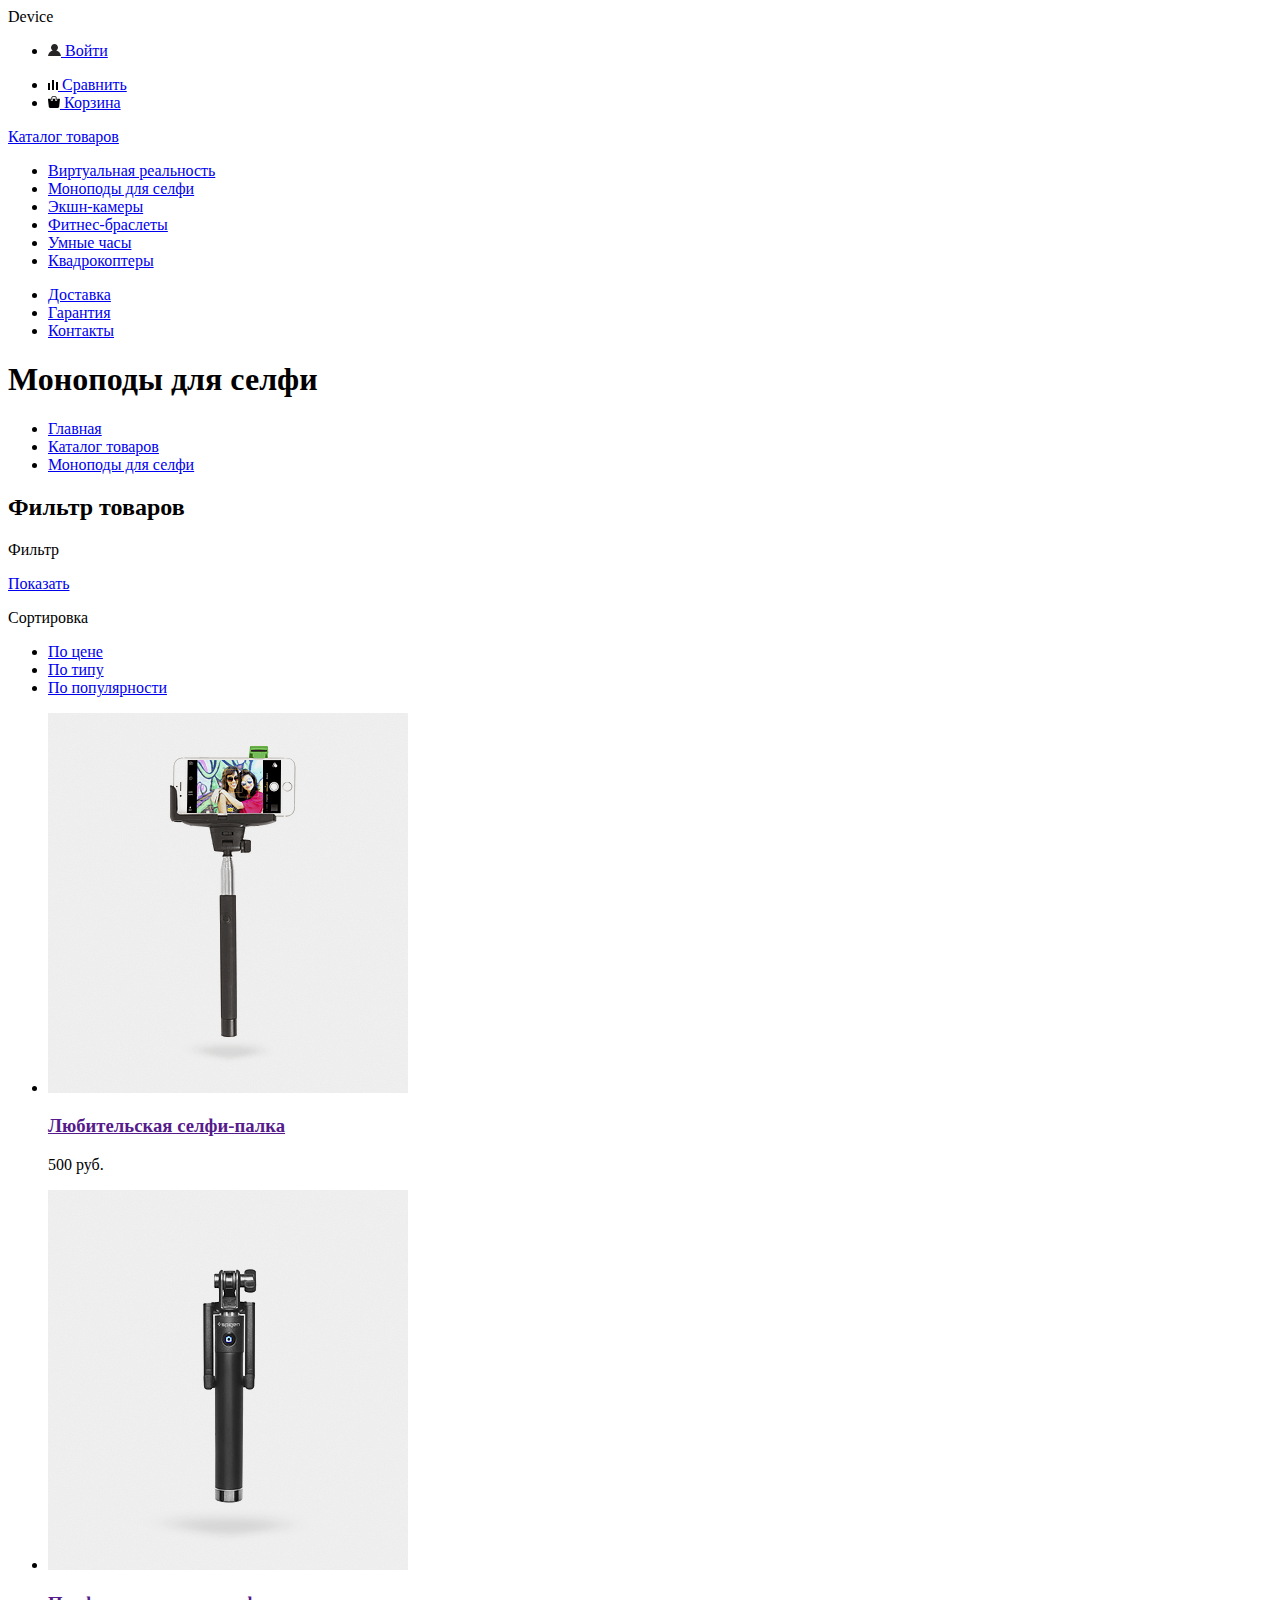
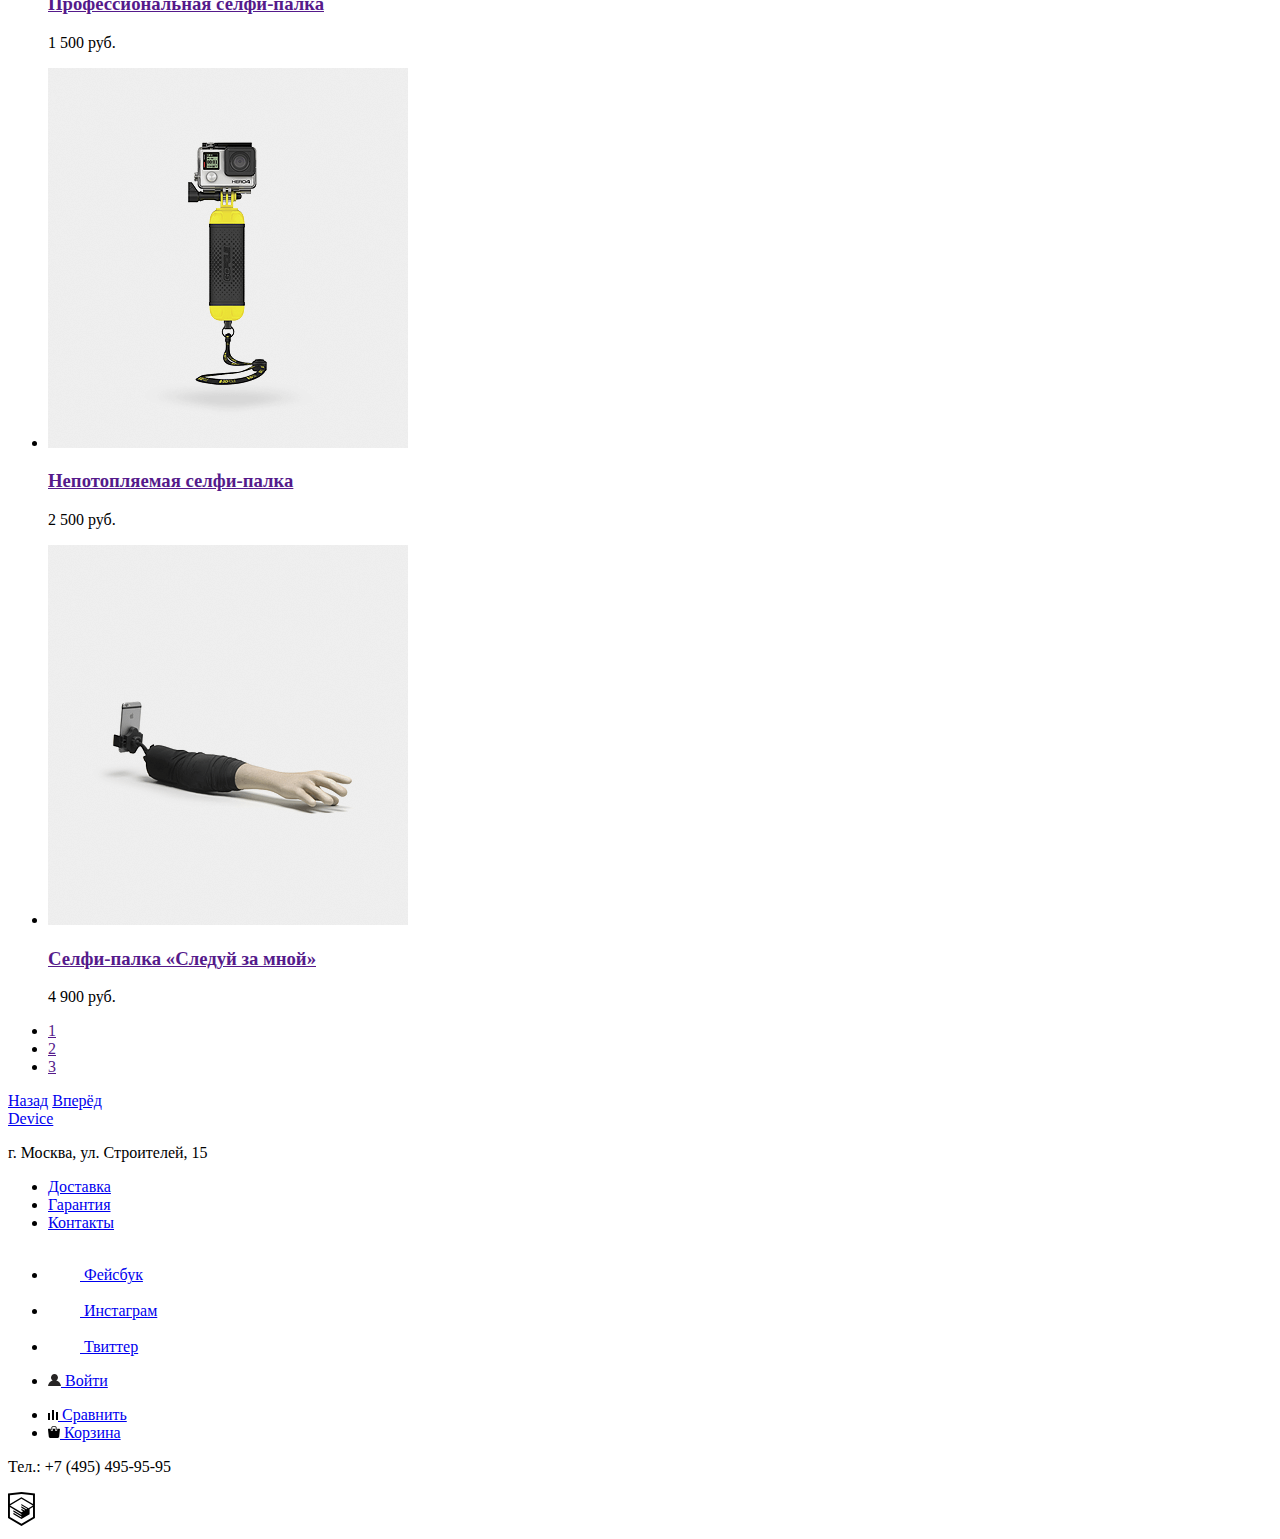
==== catalog.html @ 2fdd9cb0 "Готовлю графику 3 урок" ====
<!DOCTYPE html>
<html lang="en">

<head>
    <meta charset="UTF-8">
    <meta name="viewport" content="width=device-width, initial-scale=1.0">
    <title>Document</title>
</head>

<body>
    <header class="header">
        <a class="logo">Device</a>
        <!---Здесь будет input-->
        <ul class="login">
            <li class="login__item">
                <a class="login__link" href="#">
                    <svg xmlns="http://www.w3.org/2000/svg" width="13" height="12">
                        <path fill="#272525"
                            d="M.032 12H12.97c-.163-2.643-2.074-4.837-4.67-5.543a3.47 3.47 0 0 0 1.687-2.972C9.985 1.56 8.425 0 6.5 0S3.015 1.56 3.015 3.485c0 1.264.68 2.36 1.688 2.972C2.106 7.163.194 9.357.032 12z" />
                    </svg>
                    Войти
                </a>
            </li>
        </ul>
        <ul class="shop">
            <li class="shop__item">
                <a class="shop__link" href="#">
                    <svg xmlns="http://www.w3.org/2000/svg" width="10" height="10">
                        <path d="M8 2h1.984v8H8zM0 3h1.984v7H0zm4-3h2v10H4z" />
                    </svg>
                    Сравнить
                </a>
            </li>
            <li class="shop__item">
                <a class="shop__link" href="#">
                    <svg xmlns="http://www.w3.org/2000/svg" width="12" height="12">
                        <path
                            d="M11.864 3.017a.43.43 0 0 0-.327-.154H9.225V4.1c0 .563-.484 1.022-1.08 1.022S7.067 4.654 7.067 4.1V2.863H4.9V4.1c0 .563-.485 1.022-1.08 1.022S2.75 4.654 2.75 4.1V2.863H.438a.43.43 0 0 0-.327.154.47.47 0 0 0-.108.358L.78 10.5c.015.806.642 1.455 1.4 1.455h7.595c.77 0 1.396-.65 1.4-1.455l.776-7.134c.015-.13-.026-.26-.108-.358zM3.83 4.5c.24 0 .433-.184.433-.4V1.84c0-.632.672-1.022 1.295-1.022h1.08c.655 0 1.078.4 1.078 1.022V4.1c0 .225.194.4.43.4s.433-.184.433-.4V1.84C8.577.773 7.76 0 6.636 0h-1.08c-1.2 0-2.16.826-2.16 1.84V4.1c0 .225.194.4.43.4z" />
                    </svg>
                    Корзина
                </a>
            </li>
        </ul>
        <nav class="navigation">
            <div class="menu-modal">
                <a class="menu-button" href="#">
                    Каталог товаров
                </a>
                <ul class="menu-modal__content">
                    <li class="menu-modal__page">
                        <a class="menu-modal__link" href="#">Виртуальная реальность</a>
                    </li>
                    <li class="menu-modal__page">
                        <a class="menu-modal__link" href="#">Моноподы для селфи</a>
                    </li>
                    <li class="menu-modal__page">
                        <a class="menu-modal__link" href="#">Экшн-камеры</a>
                    </li>
                    <li class="menu-modal__page">
                        <a class="menu-modal__link" href="#">Фитнес-браслеты</a>
                    </li>
                    <li class="menu-modal__page">
                        <a class="menu-modal__link" href="#">Умные часы</a>
                    </li>
                    <li class="menu-modal__page">
                        <a class="menu-modal__link" href="#">Квадрокоптеры</a>
                    </li>
                </ul>
            </div>
            <ul class="menu">
                <li class="menu__page">
                    <a class="menu__link" href="#">Доставка</a>
                </li>
                <li class="menu__page">
                    <a class="menu__link" href="#">Гарантия</a>
                </li>
                <li class="menu__page">
                    <a class="menu__link" href="#">Контакты</a>
                </li>
            </ul>
        </nav>
    </header>
    <main class="container">
        <h1 class="title">Моноподы для селфи</h1>
        <ul class="breadcrumbs">
            <li class="breadcrumbs__item">
                <a class="breadcrumbs__link" href="#">Главная</a>
            </li>
            <li class="breadcrumbs__item">
                <a class="breadcrumbs__link" href="#">Каталог товаров</a>
            </li>
            <li class="breadcrumbs__item">
                <a class="breadcrumbs__link" href="#">Моноподы для селфи</a>
            </li>
        </ul>
        <section class="filter">
            <h2 class="visually-hidden">Фильтр товаров</h2>
            <p class="text-uppercase">Фильтр</p>
            <!--Здесь будет форма-->
            <a class="button" href="#">Показать</a>
        </section>
        <section class="carts">
            <p class="text-uppercase">Сортировка</p>
            <ul class="sorting-list">
                <li class="sorting-list__item">
                    <a class="sorting-list__link" href="#">По цене</a>
                </li>
                <li class="sorting-list__item">
                    <a class="sorting-list__link" href="#">По типу</a>
                </li>
                <li class="sorting-list__item">
                    <a class="sorting-list__link" href="#">По популярности</a>
                </li>
            </ul>
            <ul class="carts-list">
                <li class="carts-list__item">
                    <a class="carts-list__link" href="#">
                        <img src="img/item-1.png" alt="Любительская селфи-палка">
                    </a>
                    <h3>
                        <a class="carts-list__link" href="">Любительская селфи-палка</a>
                    </h3>
                    <p>500 руб.</p>
                </li>
                <li class="carts-list__item">
                    <a class="carts-list__link" href="#">
                        <img src="img/item-2.png" alt="Профессиональная селфи-палка">
                    </a>
                    <h3>
                        <a class="carts-list__link" href="">Профессиональная селфи-палка</a>
                    </h3>
                    <p>1 500 руб.</p>
                </li>
                <li class="carts-list__item">
                    <a class="carts-list__link" href="#">
                        <img src="img/item-3.png" alt="Непотопляемая селфи-палка">
                    </a>
                    <h3>
                        <a class="carts-list__link" href="">Непотопляемая селфи-палка</a>
                    </h3>
                    <p>2 500 руб.</p>
                </li>
                <li class="carts-list__item">
                    <a class="carts-list__link" href="#">
                        <img src="img/item-4.png" alt="Селфи-палка «Следуй за мной»">
                    </a>
                    <h3>
                        <a class="carts-list__link" href="">Селфи-палка «Следуй за мной»</a>
                    </h3>
                    <p>4 900 руб.</p>
                </li>
            </ul>
            <ul class="pages">
                <li class="pages__item">
                    <a class="pages__link" href="">1</a>
                </li>
                <li class="pages__item">
                    <a class="pages__link" href="">2</a>
                </li>
                <li class="pages__item">
                    <a class="pages__link" href="">3</a>
                </li>
            </ul>
            <a class="text-uppercase" href="#">Назад</a>
            <a class="text-uppercase" href="#">Вперёд</a>
        </section>
    </main>
    <footer class="footer">
        <a class="logo" href="#">Device</a>
        <p class="text text_color_white">г. Москва, ул. Строителей, 15</p>
        <ul class="footer__menu">
            <li class="footer__menu-item">
                <a class="footer__menu-link" href="#">Доставка</a>
            </li>
            <li class="footer__menu-item">
                <a class="footer__menu-link" href="#">Гарантия</a>
            </li>
            <li class="footer__menu-item">
                <a class="footer__menu-link" href="#">Контакты</a>
            </li>
        </ul>
        <ul class="social">
            <li class="social__item">
                <a class="social__link" href="#">
                    <svg xmlns="http://www.w3.org/2000/svg" width="32" height="32">
                        <path fill="#fff"
                            d="M16 0C7.164 0 0 7.163 0 16s7.164 16 16 16 16-7.164 16-16S24.837 0 16 0zm4.062 9.455h-3.02V12.9h3.02v3.445h-3.02v8.6h-3.02v-8.6H11V12.9h3.02V9.455C14.02 7.553 15.374 6 17.042 6h3.02v3.445z" />
                    </svg>
                    Фейсбук
                </a>
            </li>
            <li class="social__item">
                <a class="social__link" href="#">
                    <svg xmlns="http://www.w3.org/2000/svg" width="32" height="32" fill="#fff">
                        <path
                            d="M20.916 16a4.94 4.94 0 0 1-4.938 4.938A4.94 4.94 0 0 1 11.039 16a4.92 4.92 0 0 1 .138-1.14h-.897v6.838h11.396V14.86h-.897c.086.367.137.746.137 1.14zm-4.938 2.66c1.466 0 2.66-1.193 2.66-2.66s-1.193-2.66-2.66-2.66-2.66 1.193-2.66 2.66 1.192 2.66 2.66 2.66zm2.66-8.358h3.04v3.04h-3.04zM16 0C7.164 0 0 7.164 0 16s7.164 16 16 16 16-7.163 16-16S24.837 0 16 0zm7.955 21.698c0 1.254-1.025 2.28-2.28 2.28H10.28A2.29 2.29 0 0 1 8 21.698V10.302a2.29 2.29 0 0 1 2.28-2.28h11.396a2.29 2.29 0 0 1 2.28 2.28v11.396z" />
                    </svg>
                    Инстаграм
                </a>
            </li>
            <li class="social__item">
                <a class="social__link" href="#">
                    <svg xmlns="http://www.w3.org/2000/svg" width="32" height="32">
                        <path fill="#fff"
                            d="M16 0C7.164 0 0 7.164 0 16s7.164 16 16 16 16-7.163 16-16S24.837 0 16 0zm7.944 12.81c-.25 6.516-3.463 10.832-10.992 10.702h-.486c-.447 0-4.543-.443-5.344-1.823 2.48.2 4.247-.406 5.12-1.136-1.048-.29-2.923-.46-3.25-2.848.384.104.618.22 1.3.113-1.307-.824-2.758-1.52-2.68-3.643.31.317 1.164.518 1.46.457-.768-.233-2.15-3.244-.974-4.78 1.984 1.8 4.075 3.482 7.804 3.643.227-2.214 1.24-3.7 3.168-4.325 1.84-.48 3.255.26 3.9 1.138l2.193-.685c-.004.833-.57 1.463-.935 1.71.747.165 1.423-.475 1.423-.475-.184.963-1.094 1.725-1.707 1.954z" />
                    </svg>
                    Твиттер
                </a>
            </li>
        </ul>
        <ul class="login">
            <li class="login__item">
                <a class="login__link login__link-footer" href="#">
                    <svg xmlns="http://www.w3.org/2000/svg" width="13" height="12">
                        <path fill="#272525"
                            d="M.032 12H12.97c-.163-2.643-2.074-4.837-4.67-5.543a3.47 3.47 0 0 0 1.687-2.972C9.985 1.56 8.425 0 6.5 0S3.015 1.56 3.015 3.485c0 1.264.68 2.36 1.688 2.972C2.106 7.163.194 9.357.032 12z" />
                    </svg>
                    Войти
                </a>
            </li>
        </ul>
        <ul class="shop">
            <li class="shop__item">
                <a class="shop__link shop__link-footer" href="#">
                    <svg xmlns="http://www.w3.org/2000/svg" width="10" height="10">
                        <path d="M8 2h1.984v8H8zM0 3h1.984v7H0zm4-3h2v10H4z" />
                    </svg>
                    Сравнить
                </a>
            </li>
            <li class="shop__item">
                <a class="shop__link shop__link-footer" href="#">
                    <svg xmlns="http://www.w3.org/2000/svg" width="12" height="12">
                        <path
                            d="M11.864 3.017a.43.43 0 0 0-.327-.154H9.225V4.1c0 .563-.484 1.022-1.08 1.022S7.067 4.654 7.067 4.1V2.863H4.9V4.1c0 .563-.485 1.022-1.08 1.022S2.75 4.654 2.75 4.1V2.863H.438a.43.43 0 0 0-.327.154.47.47 0 0 0-.108.358L.78 10.5c.015.806.642 1.455 1.4 1.455h7.595c.77 0 1.396-.65 1.4-1.455l.776-7.134c.015-.13-.026-.26-.108-.358zM3.83 4.5c.24 0 .433-.184.433-.4V1.84c0-.632.672-1.022 1.295-1.022h1.08c.655 0 1.078.4 1.078 1.022V4.1c0 .225.194.4.43.4s.433-.184.433-.4V1.84C8.577.773 7.76 0 6.636 0h-1.08c-1.2 0-2.16.826-2.16 1.84V4.1c0 .225.194.4.43.4z" />
                    </svg>
                    Корзина
                </a>
            </li>
        </ul>
        <p class="text">Тел.: +7 (495) 495-95-95</p>
        <a class="html-academy" href="#">
            <svg xmlns="http://www.w3.org/2000/svg" width="26.943" height="34.09">
                <path
                    d="M13.62.017L13.472 0 0 1.412v24.66L13.473 34.1l13.472-8.015V1.412L13.62.017zm11.4 12.1L13.495 5.334l-.001-.104-.087.05-.088-.056v.11L1.925 12.118v-8.97l11.548-1.212L25.02 3.147v8.98zm-11.614-5.34L24.923 13.5l-4.48 2.64-7.093-4.22-.014 1.415 5.904 3.513-.86.507-5.03-2.992-.014 1.415 3.827 2.275-.782.523-3.03-1.787-.014 1.413 1.853 1.09-1.8 1.08-11.356-6.75 11.37-6.835zm-11.48 8.34l11.41 6.79.016 1.044L5.4 18.234l-.015 1.416 7.98 4.795.018 1.076-7.973-4.74-.013 1.414 8.067 4.847 8.143-4.872-.01-5.177 3.415-2.036v10.02L13.472 31.85 1.925 24.98v-9.852z" />
            </svg>
        </a>
    </footer>
</body>

</html>
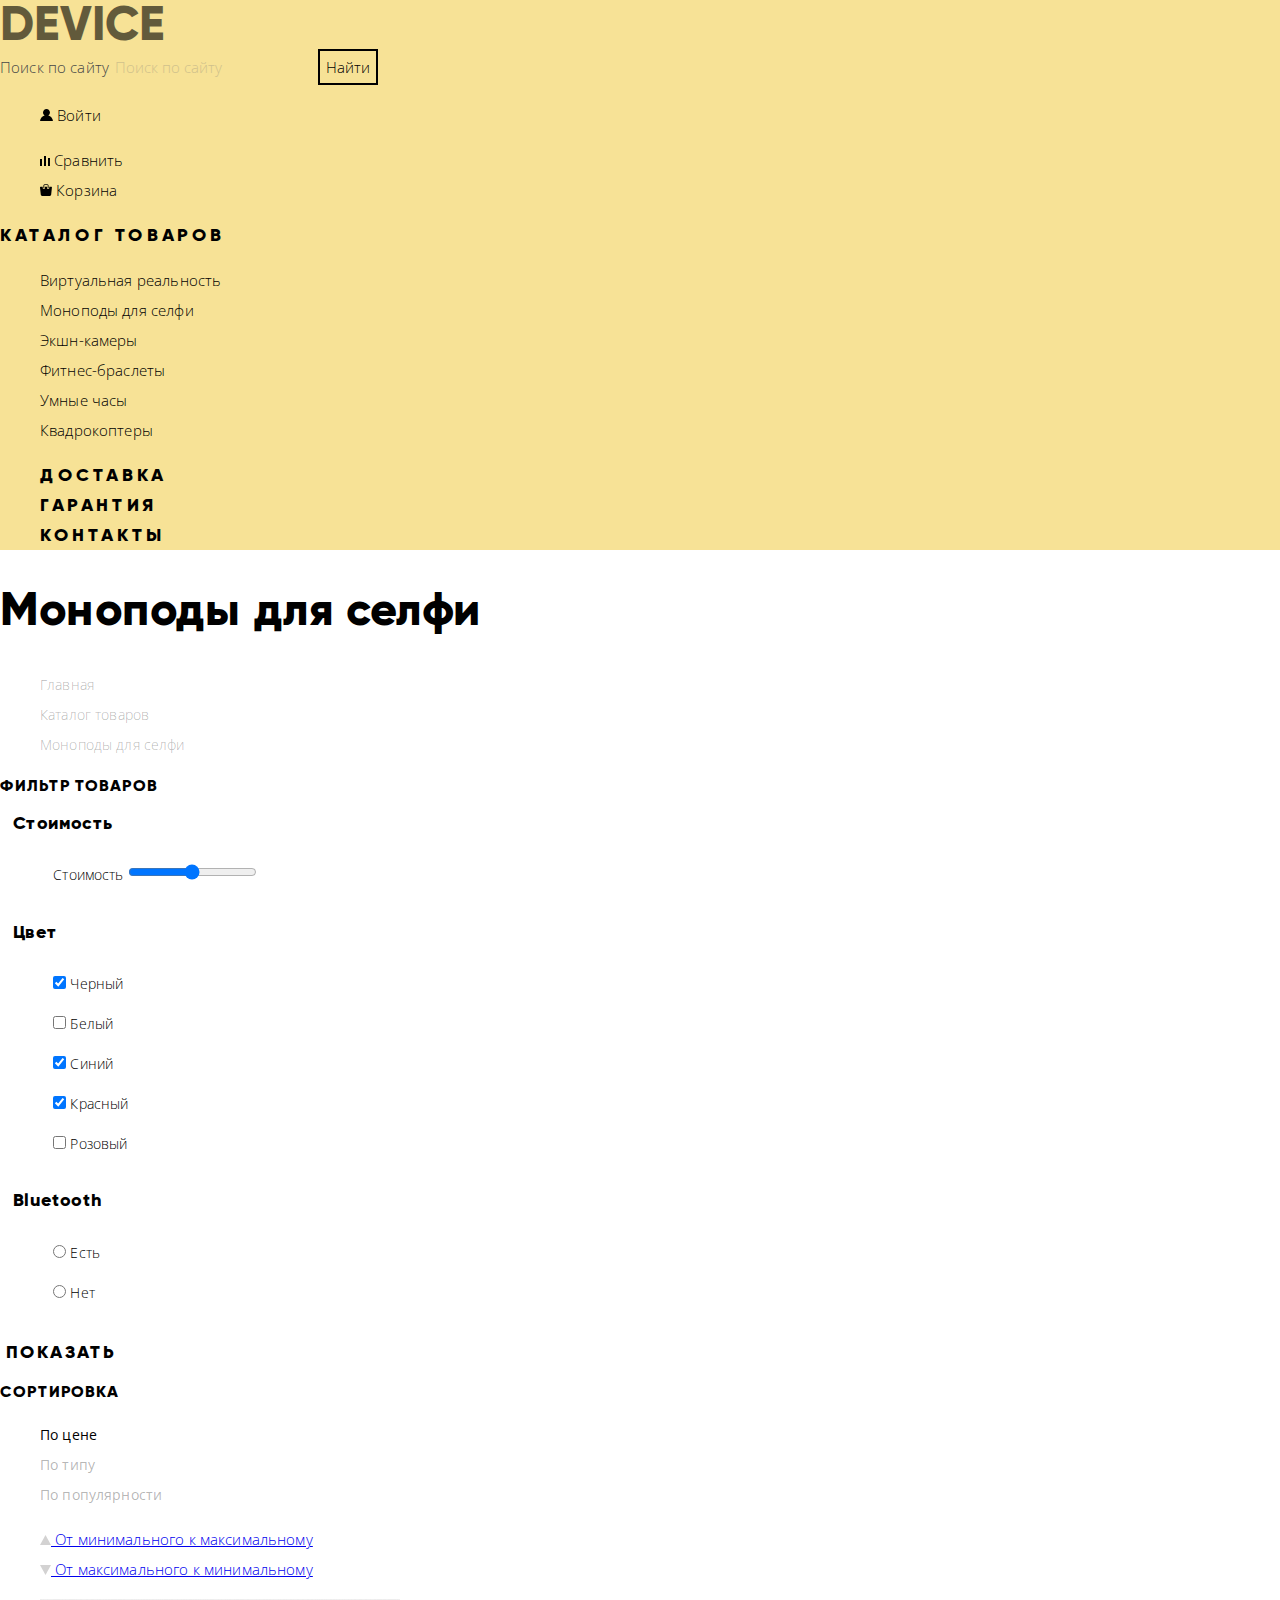
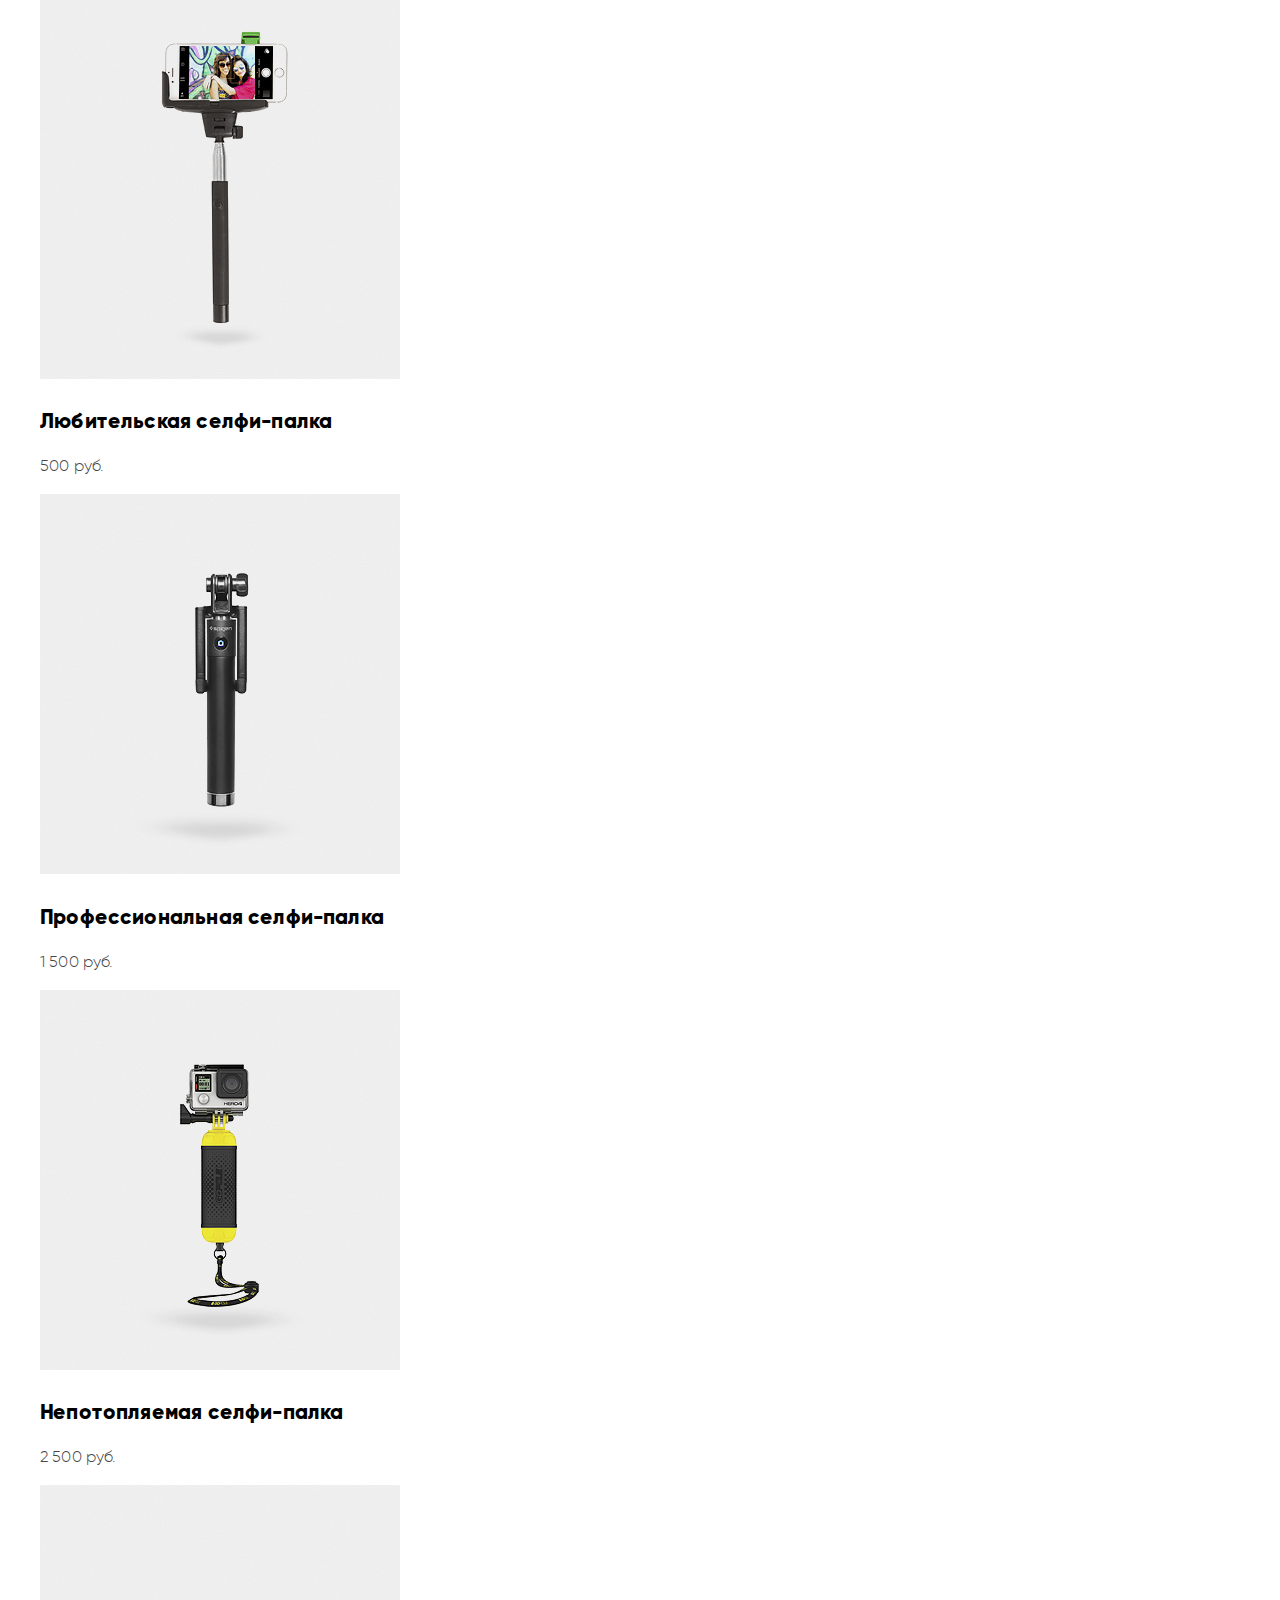
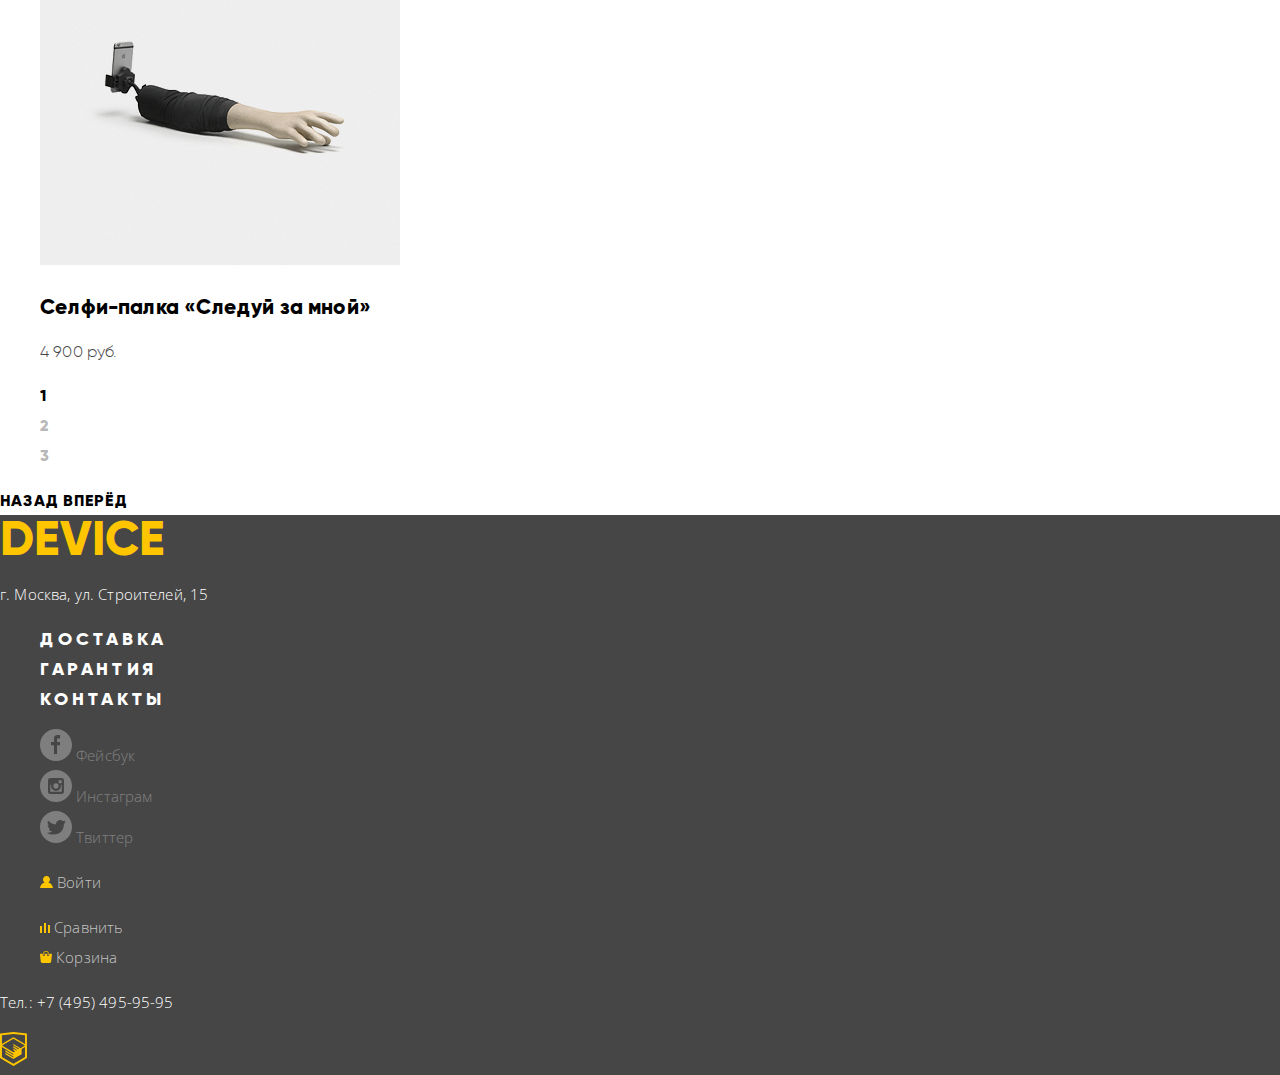
==== commit 4b47894e: "Делаю всю базовую разметку" ====
--- a/catalog.html
+++ b/catalog.html
@@ -5,17 +5,24 @@
     <meta charset="UTF-8">
     <meta name="viewport" content="width=device-width, initial-scale=1.0">
     <title>Document</title>
+    <link href="https://fonts.googleapis.com/css?family=Open+Sans:300,400&display=swap" rel="stylesheet">
+    <link rel="stylesheet" href="css/normalize.css">
+    <link rel="stylesheet" href="css/style.css">
 </head>
 
 <body>
     <header class="header">
         <a class="logo">Device</a>
-        <!---Здесь будет input-->
+        <form class="search-form" action="yandex.ru" method="POST"></form>
+        <label for="id-text" class="visually-hidden">Поиск по сайту</label>
+        <input class="search-input" type="text" name="text" id="id-text" placeholder="Поиск по сайту">
+        <button class="search-form__button" type="submit">Найти</button>
+        </form>
         <ul class="login">
             <li class="login__item">
                 <a class="login__link" href="#">
                     <svg xmlns="http://www.w3.org/2000/svg" width="13" height="12">
-                        <path fill="#272525"
+                        <path
                             d="M.032 12H12.97c-.163-2.643-2.074-4.837-4.67-5.543a3.47 3.47 0 0 0 1.687-2.972C9.985 1.56 8.425 0 6.5 0S3.015 1.56 3.015 3.485c0 1.264.68 2.36 1.688 2.972C2.106 7.163.194 9.357.032 12z" />
                     </svg>
                     Войти
@@ -81,7 +88,7 @@
         </nav>
     </header>
     <main class="container">
-        <h1 class="title">Моноподы для селфи</h1>
+        <h1 class="title title_h1">Моноподы для селфи</h1>
         <ul class="breadcrumbs">
             <li class="breadcrumbs__item">
                 <a class="breadcrumbs__link" href="#">Главная</a>
@@ -94,16 +101,70 @@
             </li>
         </ul>
         <section class="filter">
-            <h2 class="visually-hidden">Фильтр товаров</h2>
-            <p class="text-uppercase">Фильтр</p>
-            <!--Здесь будет форма-->
-            <a class="button" href="#">Показать</a>
+            <h2 class="filter-title">Фильтр товаров</h2>
+            <form class="filter-form" action="yandex.ru" method="GET">
+                <fieldset class="filter-price">
+                    <legend class="legend-title">Стоимость</legend>
+                    <ul class="filter-form-price">
+                        <li class="filter-form-price__item">
+                            <label class="form-label visually-hidden" for="id-price">Стоимость</label>
+                            <input type="range" name="price" id="id-price" min="0" max="5000" step="100">
+                        </li>
+                    </ul>
+                </fieldset>
+                <fieldset class="filter-color">
+                    <legend class="legend-title">Цвет</legend>
+                    <ul class="filter-form-color">
+                        <li class="filter-form-color__item">
+                            <input class="visually-hidden filter-input filter-input-checkbox" type="checkbox"
+                                name="color" id="id-black" checked>
+                            <label class="form-label" for="id-black">Черный</label>
+                        </li>
+                        <li class="filter-form-color__item">
+                            <input class="visually-hidden filter-input filter-input-checkbox" type="checkbox"
+                                name="color" id="id-white">
+                            <label class="form-label" for="id-white">Белый</label>
+                        </li>
+                        <li class="filter-form-color__item">
+                            <input class="visually-hidden filter-input filter-input-checkbox" type="checkbox"
+                                name="color" id="id-blue" checked>
+                            <label class="form-label" for="id-blue">Синий</label>
+                        </li>
+                        <li class="filter-form-color__item">
+                            <input class="visually-hidden filter-input filter-input-checkbox" type="checkbox"
+                                name="color" id="id-red" checked>
+                            <label class="form-label" for="id-red">Красный</label>
+                        </li>
+                        <li class="filter-form-color__item">
+                            <input class="visually-hidden filter-input filter-input-checkbox" type="checkbox"
+                                name="color" id="id-pink">
+                            <label class="form-label" for="id-pink">Розовый</label>
+                        </li>
+                    </ul>
+                </fieldset>
+                <fieldset class="filter-bluetooth">
+                    <legend class="legend-title">Bluetooth</legend>
+                    <ul class="filter-form-bluetooth">
+                        <li class="filter-form-bluetooth__item">
+                            <input class="visually-hidden filter-input filter-input-radio" type="radio" name="bluetooth"
+                                id="id-yes" value="yes">
+                            <label class="form-label" for="id-yes">Есть</label>
+                        </li>
+                        <li class="filter-form-bluetooth__item">
+                            <input class="visually-hidden filter-input filter-input-radio" type="radio" name="bluetooth"
+                                id="id-no" value="no">
+                            <label class="form-label" for="id-no">Нет</label>
+                        </li>
+                    </ul>
+                </fieldset>
+                <button class="button" type="submit">Показать</button>
+            </form>
         </section>
         <section class="carts">
-            <p class="text-uppercase">Сортировка</p>
+            <h2 class="filter-title">Сортировка</h2>
             <ul class="sorting-list">
                 <li class="sorting-list__item">
-                    <a class="sorting-list__link" href="#">По цене</a>
+                    <a class="sorting-list__link sorting-list_current" href="#">По цене</a>
                 </li>
                 <li class="sorting-list__item">
                     <a class="sorting-list__link" href="#">По типу</a>
@@ -112,47 +173,57 @@
                     <a class="sorting-list__link" href="#">По популярности</a>
                 </li>
             </ul>
+            <ul class="sorting-arrow">
+                <li class="sorting-arrow__item">
+                    <a class="sorting-arrow__link" href="#">
+                        <svg xmlns="http://www.w3.org/2000/svg" width="11" height="10">
+                            <path d="M5.5 0L0 10h11z" />
+                        </svg>
+                        От минимального к максимальному
+                    </a>
+                </li>
+                <li class="sorting-arrow__item">
+                    <a class="sorting-arrow__link" href="#">
+                        <svg xmlns="http://www.w3.org/2000/svg" width="11" height="10">
+                            <path d="M5.5 10L0 0h11" />
+                        </svg>
+                        От максимального к минимальному
+                    </a>
+                </li>
+            </ul>
             <ul class="carts-list">
                 <li class="carts-list__item">
-                    <a class="carts-list__link" href="#">
+                    <a class="carts-list__link title-h3" href="#">
                         <img src="img/item-1.png" alt="Любительская селфи-палка">
-                    </a>
-                    <h3>
-                        <a class="carts-list__link" href="">Любительская селфи-палка</a>
-                    </h3>
-                    <p>500 руб.</p>
+                        <h3>Любительская селфи-палка</h3>
+                    </a>
+                    <p class="price">500 руб.</p>
                 </li>
                 <li class="carts-list__item">
-                    <a class="carts-list__link" href="#">
+                    <a class="carts-list__link title-h3" href="#">
                         <img src="img/item-2.png" alt="Профессиональная селфи-палка">
-                    </a>
-                    <h3>
-                        <a class="carts-list__link" href="">Профессиональная селфи-палка</a>
-                    </h3>
-                    <p>1 500 руб.</p>
+                        <h3>Профессиональная селфи-палка</h3>
+                    </a>
+                    <p class="price">1 500 руб.</p>
                 </li>
                 <li class="carts-list__item">
-                    <a class="carts-list__link" href="#">
+                    <a class="carts-list__link title-h3" href="#">
                         <img src="img/item-3.png" alt="Непотопляемая селфи-палка">
-                    </a>
-                    <h3>
-                        <a class="carts-list__link" href="">Непотопляемая селфи-палка</a>
-                    </h3>
-                    <p>2 500 руб.</p>
+                        <h3>Непотопляемая селфи-палка</h3>
+                    </a>
+                    <p class="price">2 500 руб.</p>
                 </li>
                 <li class="carts-list__item">
-                    <a class="carts-list__link" href="#">
+                    <a class="carts-list__link title-h3" href="#">
                         <img src="img/item-4.png" alt="Селфи-палка «Следуй за мной»">
-                    </a>
-                    <h3>
-                        <a class="carts-list__link" href="">Селфи-палка «Следуй за мной»</a>
-                    </h3>
-                    <p>4 900 руб.</p>
+                        <h3>Селфи-палка «Следуй за мной»</h3>
+                    </a>
+                    <p class="price">4 900 руб.</p>
                 </li>
             </ul>
             <ul class="pages">
                 <li class="pages__item">
-                    <a class="pages__link" href="">1</a>
+                    <a class="pages__link pages_current" href="">1</a>
                 </li>
                 <li class="pages__item">
                     <a class="pages__link" href="">2</a>
@@ -161,22 +232,22 @@
                     <a class="pages__link" href="">3</a>
                 </li>
             </ul>
-            <a class="text-uppercase" href="#">Назад</a>
-            <a class="text-uppercase" href="#">Вперёд</a>
+            <a class="back" href="#">Назад</a>
+            <a class="next" href="#">Вперёд</a>
         </section>
     </main>
     <footer class="footer">
-        <a class="logo" href="#">Device</a>
+        <a class="logo logo_color_yellow" href="#">Device</a>
         <p class="text text_color_white">г. Москва, ул. Строителей, 15</p>
         <ul class="footer__menu">
             <li class="footer__menu-item">
-                <a class="footer__menu-link" href="#">Доставка</a>
+                <a class="menu__link footer__menu-link" href="#">Доставка</a>
             </li>
             <li class="footer__menu-item">
-                <a class="footer__menu-link" href="#">Гарантия</a>
+                <a class="menu__link footer__menu-link" href="#">Гарантия</a>
             </li>
             <li class="footer__menu-item">
-                <a class="footer__menu-link" href="#">Контакты</a>
+                <a class="menu__link footer__menu-link" href="#">Контакты</a>
             </li>
         </ul>
         <ul class="social">
@@ -210,9 +281,9 @@
         </ul>
         <ul class="login">
             <li class="login__item">
-                <a class="login__link login__link-footer" href="#">
+                <a class="login__link-footer" href="#">
                     <svg xmlns="http://www.w3.org/2000/svg" width="13" height="12">
-                        <path fill="#272525"
+                        <path
                             d="M.032 12H12.97c-.163-2.643-2.074-4.837-4.67-5.543a3.47 3.47 0 0 0 1.687-2.972C9.985 1.56 8.425 0 6.5 0S3.015 1.56 3.015 3.485c0 1.264.68 2.36 1.688 2.972C2.106 7.163.194 9.357.032 12z" />
                     </svg>
                     Войти
@@ -221,7 +292,7 @@
         </ul>
         <ul class="shop">
             <li class="shop__item">
-                <a class="shop__link shop__link-footer" href="#">
+                <a class="shop__link-footer" href="#">
                     <svg xmlns="http://www.w3.org/2000/svg" width="10" height="10">
                         <path d="M8 2h1.984v8H8zM0 3h1.984v7H0zm4-3h2v10H4z" />
                     </svg>
@@ -229,7 +300,7 @@
                 </a>
             </li>
             <li class="shop__item">
-                <a class="shop__link shop__link-footer" href="#">
+                <a class="shop__link-footer" href="#">
                     <svg xmlns="http://www.w3.org/2000/svg" width="12" height="12">
                         <path
                             d="M11.864 3.017a.43.43 0 0 0-.327-.154H9.225V4.1c0 .563-.484 1.022-1.08 1.022S7.067 4.654 7.067 4.1V2.863H4.9V4.1c0 .563-.485 1.022-1.08 1.022S2.75 4.654 2.75 4.1V2.863H.438a.43.43 0 0 0-.327.154.47.47 0 0 0-.108.358L.78 10.5c.015.806.642 1.455 1.4 1.455h7.595c.77 0 1.396-.65 1.4-1.455l.776-7.134c.015-.13-.026-.26-.108-.358zM3.83 4.5c.24 0 .433-.184.433-.4V1.84c0-.632.672-1.022 1.295-1.022h1.08c.655 0 1.078.4 1.078 1.022V4.1c0 .225.194.4.43.4s.433-.184.433-.4V1.84C8.577.773 7.76 0 6.636 0h-1.08c-1.2 0-2.16.826-2.16 1.84V4.1c0 .225.194.4.43.4z" />
--- a/css/style.css
+++ b/css/style.css
@@ -0,0 +1,622 @@
+@font-face {
+    font-family: 'Gilroy Light';
+    src: url('../fonts/10177-webfont.woff2') format('woff2');
+    font-weight: normal;
+    font-style: normal;
+}
+
+@font-face {
+    font-family: 'Gilroy Extra Bold';
+    src: url('../fonts/Gilroy-ExtraBold.eot');
+    src: url('../fonts/Gilroy-ExtraBold.eot?#iefix') format('embedded-opentype'),
+    url('../fonts/Gilroy-ExtraBold.woff') format('woff'),
+    url('../fonts/Gilroy-ExtraBold.ttf') format('truetype');
+    font-weight: normal;
+    font-style: normal;
+}
+
+body {
+    margin: 0;
+    padding: 0;
+
+    color: #464646;
+    font-family: "Open Sans", Arial, sans-serif;
+    font-size: 15px;
+    font-weight: 300;
+    line-height: 30px;
+    letter-spacing: 0.15px;
+
+    background-color: #ffffff;
+}
+
+button {
+    border: 0;
+    background: transparent;
+}
+
+/* Шапка сайта */
+
+.header {
+    background-color: #f7e296;
+}
+
+.logo {
+    color: #000000;
+    font-family: "Gilroy Extra Bold", Arial, sans-serif;
+    font-size: 48px;
+    font-weight: 400;
+    line-height: 48px;
+    text-transform: uppercase;
+    text-decoration: none;
+    letter-spacing: 0.26px;
+
+    cursor: pointer;
+}
+
+.logo:hover {
+    opacity: 0.6;
+}
+
+.logo:active {
+    opacity: 0.3;
+}
+
+.search-input {
+    font: inherit;
+
+    background: transparent;
+    border: none;
+ 
+    font-weight: 300;
+    line-height: 30px;
+}
+
+.search-input::placeholder {
+    opacity: 0.3;
+}
+
+.search-input:hover::placeholder {
+    cursor: pointer;
+    opacity: 0.6;
+}
+
+.search-input:focus::placeholder,
+.search-input:focus {
+    outline: none;
+    display: inline;
+
+    opacity: 1;
+}
+
+.search-form__button {
+    background-color: transparent;
+    border: 2px solid #000000;
+
+    font: inherit;
+    color: #000000;
+
+    cursor: pointer;
+}
+
+.search-form__button:hover {
+    background-color: #000000;
+
+    color: #ffffff;
+}
+
+.search-form__button:active {
+    background-color: #000000;
+    color: #747474;
+}
+
+.login {
+    list-style: none;
+}
+
+.shop {
+    list-style: none;
+}
+
+.login__link {
+    color: #000000;
+    text-decoration: none;
+}
+
+.shop__link {
+    color: #000000;
+    text-decoration: none;
+}
+
+.login__link:hover, 
+.shop__link:hover {
+    opacity: 0.6;
+}
+
+.login__link:active,
+.shop__link:active {
+    opacity: 0.3;
+}
+
+.navigation {
+    color: #000000;
+}
+
+.menu-button {
+    color: #000000;
+    text-decoration: none;
+    font-family: "Gilroy Extra Bold", Arial, sans-serif;
+    font-size: 18px;
+    font-weight: 400;
+    line-height: 24px;
+    text-transform: uppercase;
+    letter-spacing: 3.6px;
+}
+
+.menu-button:hover {
+    opacity: 0.6;
+}
+
+.menu-button:active {
+    opacity: 0.3;
+}
+
+.menu-modal__content {
+    list-style: none;
+}
+
+.menu-modal__link {
+    color: #000000;
+    text-decoration: none;
+}
+
+.menu-modal__link:hover {
+    opacity: 0.6;
+}
+
+.menu-modal__link:active {
+    opacity: 0.3;
+}
+
+.menu {
+    list-style: none;
+}
+
+.menu__link {
+    color: #000000;
+    text-decoration: none;
+    font-family: "Gilroy Extra Bold", Arial, sans-serif;
+    font-size: 18px;
+    font-weight: 400;
+    line-height: 24px;
+    text-transform: uppercase;
+    letter-spacing: 3.6px;
+}
+
+.menu__link:hover {
+    opacity: 0.6;
+}
+
+.menu__link:active {
+    opacity: 0.3;
+}
+
+/* Слайдер */
+
+.slider-list {
+    list-style: none;
+}
+
+.title {
+    color: #000000;
+    font-family: "Gilroy Extra Bold", Arial, sans-serif;
+    font-size: 47px;
+    font-weight: 400;
+    line-height: 48px;
+    letter-spacing: 0.21px;
+}
+
+.title_h1 {
+    line-height: 56px;
+    letter-spacing: 0.17px;
+}
+
+.button {
+    color: #000000;
+    font-family: "Gilroy Extra Bold", Arial, sans-serif;
+    font-size: 18px;
+    font-weight: 400;
+    line-height: 24px;
+    text-transform: uppercase;
+    letter-spacing: 2.15px;
+    text-decoration: none;
+
+    cursor: pointer;
+}
+
+.button:hover {
+    background-color: #f0c52e;
+}
+
+.feature__term {
+    color: #000000;
+    font-family: "Gilroy Light", Arial, sans-serif;
+    font-size: 36px;
+    font-weight: 300;
+    line-height: 48px;
+    letter-spacing: 0.36px;
+}
+
+.feature__text {
+    margin: 0;
+
+    color: #464646;
+    font-family: "Open Sans", Arial, sans-serif;;
+    font-size: 13px;
+    font-weight: 300;
+    line-height: 20px;
+    letter-spacing: 0.13px;
+}
+
+/*Категории*/
+
+.categories-list {
+    list-style: none;
+}
+
+.title-h3 {
+    color: #000000;
+    font-family: "Gilroy Extra Bold", Arial, sans-serif;
+    font-size: 18px;
+    font-weight: 400;
+    line-height: 24px;
+    letter-spacing: 0.18px;
+    text-decoration: none;
+}
+
+.categories-list__link {
+    background-color: #f7e296;
+}
+
+.categories-list__link:hover {
+    background-color: #f0c52e;
+}
+
+.categories-list__link:active svg {
+    fill: #b89a30;
+}
+
+.button-list {
+    list-style: none;
+}
+
+.button-list_active:active {
+    color: #ffffff;
+    background-color: #000000;
+}
+
+.desc-list {
+    list-style: none;
+}
+
+/*Наши партнёры*/
+
+.logos {
+    list-style: none;
+}
+
+.logos_img1:hover {
+    background: url('../img/logo-1H.jpg.png') no-repeat 0 0;
+}
+
+.logos_img2:hover {
+    background: url('../img/logo-2H.jpg.png') no-repeat 0 0;
+}
+
+.logos_img3:hover {
+    background: url('../img/logo-3H.jpg.png') no-repeat 0 0;
+}
+
+.logos_img4:hover {
+    background: url('../img/logo-4H.jpg.png') no-repeat 0 0;
+}
+
+/*О нас*/
+
+.company {
+    list-style: none;
+
+    color: #000000;
+    font-family: "Gilroy Extra Bold", Arial, sans-serif;
+    font-size: 16px;
+    font-weight: 400;
+    line-height: 40px;
+}
+
+/*Контакты*/
+
+/*Футер*/
+
+.footer {
+    background-color: #464646;
+    color: white;
+}
+
+.logo_color_yellow {
+    color: #ffc600;
+}
+
+.logo_color_yellow:hover {
+    opacity: 0.6;
+}
+
+.logo_color_yellow:active {
+    opacity: 0.3;
+}
+
+.footer__menu {
+    list-style: none;
+}
+
+.footer__menu-link {
+    color: #ffffff;
+}
+
+.social {
+    list-style: none;
+}
+
+.social__link {
+    color: #ffffff;
+    text-decoration: none;
+
+    opacity: 0.3;
+}
+
+.social__link:hover {
+    opacity: 0.6;
+}
+
+.social__link:active {
+    opacity: 0.1;
+}
+
+.login__link-footer,
+.shop__link-footer {
+    color: rgba(255, 255, 255, 0.7);
+    text-decoration: none;
+}
+
+.login__link-footer:hover,
+.shop__link-footer:hover {
+    color: rgba(255, 255, 255, 1);
+}
+
+.login__link-footer svg,
+.shop__link-footer svg {
+    fill: #ffc600;
+}
+
+.login__link-footer:hover svg,
+.shop__link-footer:hover svg {
+    opacity: 0.6;
+}
+
+.login__link-footer:active,
+.shop__link-footer:active {
+    opacity: 0.3
+}
+
+.html-academy {
+    fill: #ffc600;  
+}
+
+.html-academy:hover {
+    opacity: 0.6;
+}
+
+.html-academy:active {
+    opacity: 0.3;
+}
+
+/*Напишите нам*/
+
+.form-label {
+    color: #000000;
+    font-family: "Gilroy Extra Bold", Arial, sans-serif;
+    font-size: 18px;
+    font-weight: 400;
+    line-height: 24px;
+}
+
+.form-input {
+    color: #000000;
+
+    border: none;
+    background-color: #f2f2f2;
+
+    cursor: pointer;
+}
+
+.form-input::placeholder {
+    color: rgba (70, 70, 70, 0.4);
+    font-family: "Open Sans", Arial, sans-serif;
+    font-size: 14px;
+    font-weight: 400;
+    line-height: 18px;
+}
+
+.form-input:hover {
+    background-color: #eaeaea;
+}
+
+.form-input:focus {
+    background-color: white;
+}
+
+/*Страница каталога*/
+
+.breadcrumbs {
+    list-style: none;
+}
+
+.breadcrumbs__link {
+    color: rgba(0, 0, 0, 0.3);
+    font-family: "Open Sans", Arial, sans-serif;
+    font-size: 14px;
+    font-weight: 300;
+    line-height: 24px;
+    letter-spacing: 0.14px;
+    text-decoration: none;
+}
+
+.breadcrumbs__link:hover {
+    color: rgba(0, 0, 0, 0.6);
+}
+
+.breadcrumbs__link:active {
+    color: rgba(0, 0, 0, 0.1);
+}
+
+.filter-title {
+    color: #000000;
+    font-family: "Gilroy Extra Bold";
+    font-size: 16px;
+    font-weight: 400;
+    line-height: 24px;
+    text-transform: uppercase;
+    letter-spacing: 0.91px;
+}
+
+.filter-price,
+.filter-color,
+.filter-bluetooth {
+    border: none;
+}
+
+.legend-title {
+    color: #000000;
+    font-family: "Gilroy Extra Bold";
+    font-size: 18px;
+    font-weight: 400;
+    line-height: 24px;
+    letter-spacing: 0.18px;
+}
+
+.filter-form-price,
+.filter-form-color,
+.filter-form-bluetooth {
+    list-style: none;
+}
+
+.form-label {
+    color: #000000;
+    font-family: "Open Sans";
+    font-size: 14px;
+    font-weight: 300;
+    line-height: 40px;
+    letter-spacing: 0.14px;
+}
+
+/*Сортировка*/
+
+.sorting-list {
+    list-style: none;
+}
+
+.sorting-list__link {
+    color: rgba(0, 0, 0, 0.3);
+    font-family: "Open Sans";
+    font-size: 14px;
+    font-weight: 400;
+    line-height: 18px;
+    text-decoration: none;
+}
+
+.sorting-list__link:hover {
+    color: rgba(0, 0, 0, 0.6);
+}
+
+.sorting-list__link:active {
+    color: rgba(0, 0, 0, 1);
+}
+
+.sorting-list_current {
+    color: rgba(0, 0, 0, 1);
+}
+
+.sorting-arrow {
+    list-style: none;
+}
+
+.sorting-arrow__link {
+    fill: #d3d2d2;
+}
+
+.sorting-arrow__link:hover {
+    fill: #a7a5a6;
+}
+
+.sorting-arrow__link:active {
+    fill: #231f20;
+}
+
+.carts-list {
+    list-style: none;
+}
+
+.price {
+    color: #464646;
+    font-family: "Gilroy Light";
+    font-size: 16px;
+    font-weight: 300;
+    line-height: 24px;
+    letter-spacing: 0.16px;
+}
+
+.pages {
+    list-style: none;
+}
+
+.pages__link {
+    color: rgba(0, 0, 0, 0.3);
+    font-family: "Gilroy Extra Bold";
+    font-size: 16px;
+    font-weight: 400;
+    line-height: 24px;
+    text-transform: uppercase;
+    letter-spacing: 0.91px;
+    text-decoration: none;
+}
+
+.pages__link:hover {
+    color: rgba(0, 0, 0, 0.6);
+}
+
+.pages__link:active,
+.pages_current {
+    color: rgba(0, 0, 0, 1);
+}
+
+.next,
+.back {
+    color: rgba(0, 0, 0, 1);
+    font-family: "Gilroy Extra Bold";
+    font-size: 16px;
+    font-weight: 400;
+    line-height: 24px;
+    text-transform: uppercase;
+    /* Text style for "Назад" */
+    letter-spacing: 0.91px;
+    text-decoration: none;
+}
+
+.next:hover,
+.back:hover {
+    background-color: #d9d9d9;
+}
+
+.next:active,
+.back:active {
+    color: rgba(0, 0, 0, 0.3);
+    background-color: #d9d9d9;
+}